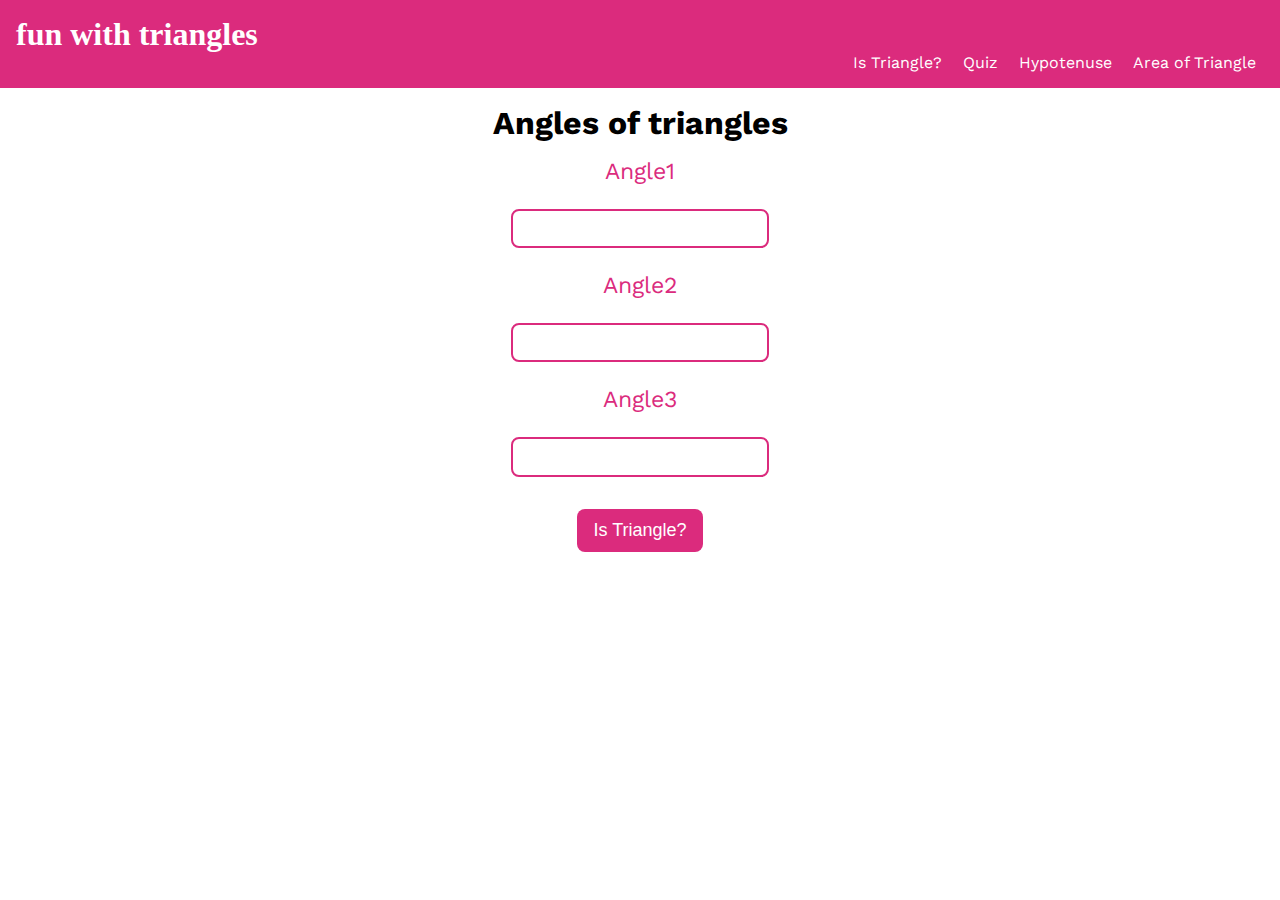
==== pages/angles-triangles.html @ 0bc92bcd "Basic Files added and structuring done]" ====
<!DOCTYPE html>
<html lang="en">
  <head>
    <meta charset="UTF-8" />
    <meta http-equiv="X-UA-Compatible" content="IE=edge" />
    <meta name="viewport" content="width=device-width, initial-scale=1.0" />
    <title>Angles of Triangles</title>
    <link rel="stylesheet" href="../style.css" />
  </head>
  <body>
    <header>
      <h1>fun with triangles</h1>
      <nav>
        <a href="/">Is Triangle?</a>
        <a href="../index.html">Quiz</a>
        <a href="../pages/calculate-hypo.html">Hypotenuse</a>
        <a href="../pages/calculate-area.html">Area of Triangle</a>
      </nav>
    </header>
    <main class="angles-triangles-main">
      <h1>Angles of triangles</h1>
      <label class="input-label" for="Angle1">
        <p>Angle1</p>
      </label>
      <input type="number" class="input-text angle-input" />
      <label class="input-label" for="Angle2">
        <p>Angle2</p>
      </label>
      <input type="number" class="input-text angle-input" />
      <label class="input-label" for="Angle3">
        <p>Angle3</p>
      </label>
      <input type="number" class="input-text angle-input" />
      <button class="btn-check" id="is-triangle-btn">Is Triangle?</button>
      <h2 class="output"></h2>
      <p id="output" class="output"></p>
    </main>
    </body>
    </html>
---- style.css ----
@import url("https://fonts.googleapis.com/css2?family=Work+Sans:ital,wght@0,300;0,400;0,600;0,700;1,400&display=swap");

* {
  padding: 0;
  margin: 0;
  box-sizing: border-box;
}

:root {
  --primary-color: #db2b7d;
}

body {
  font-family: "Work Sans", sans-serif;
  text-align: center;
}

a {
  text-decoration: none;
}

li {
  list-style: none;
}

/* Header */

header {
  padding: 1rem;
  background-color: var(--primary-color);
  color: #fff;
}

header h1 {
  font-family: "Megrim", cursive;
  text-align: initial;
}

nav {
  text-align: right;
}

nav > a {
  padding: 0 0.5rem;
}

/* Main */

main {
  margin: 0 0 7rem;
}

main h1 {
  margin: 1rem;
}

/*  Input */

.input-label {
  font-size: larger;
  color: var(--primary-color);
  width: 256px;
}

.input-label p {
  font-size: larger;
  margin: 0.5rem;
}

.input-text {
  font-size: 14px;
  outline: #fff;
  padding: 0.6rem 1rem;
  margin: 1rem;
  border: 2px solid var(--primary-color);
  border-radius: 0.5rem;
  width: 100%;
  max-width: 258px;
}

.btn-check {
  background: var(--primary-color);
  border: none;
  color: #fff;
  padding: 0.7rem 1rem;
  border-radius: 0.5rem;
  font-size: large;
  cursor: pointer;
  outline: #fff;
  margin: 1rem auto;
  display: block;
}

.output {
  font-size: x-large;
  margin: 1rem;
}

/* Footer */

footer {
  text-align: center;
  /* position: absolute;
  bottom: 0;
  left: 0;
  right: 0; */
}

footer p {
  font-size: large;
  text-align: center;
}

.footer-list {
  margin: 1rem;
}

a,
img,
li {
  display: inline;
  color: #fff;
}

img {
  width: 40px;
  padding: 1rem 0.2rem;
}
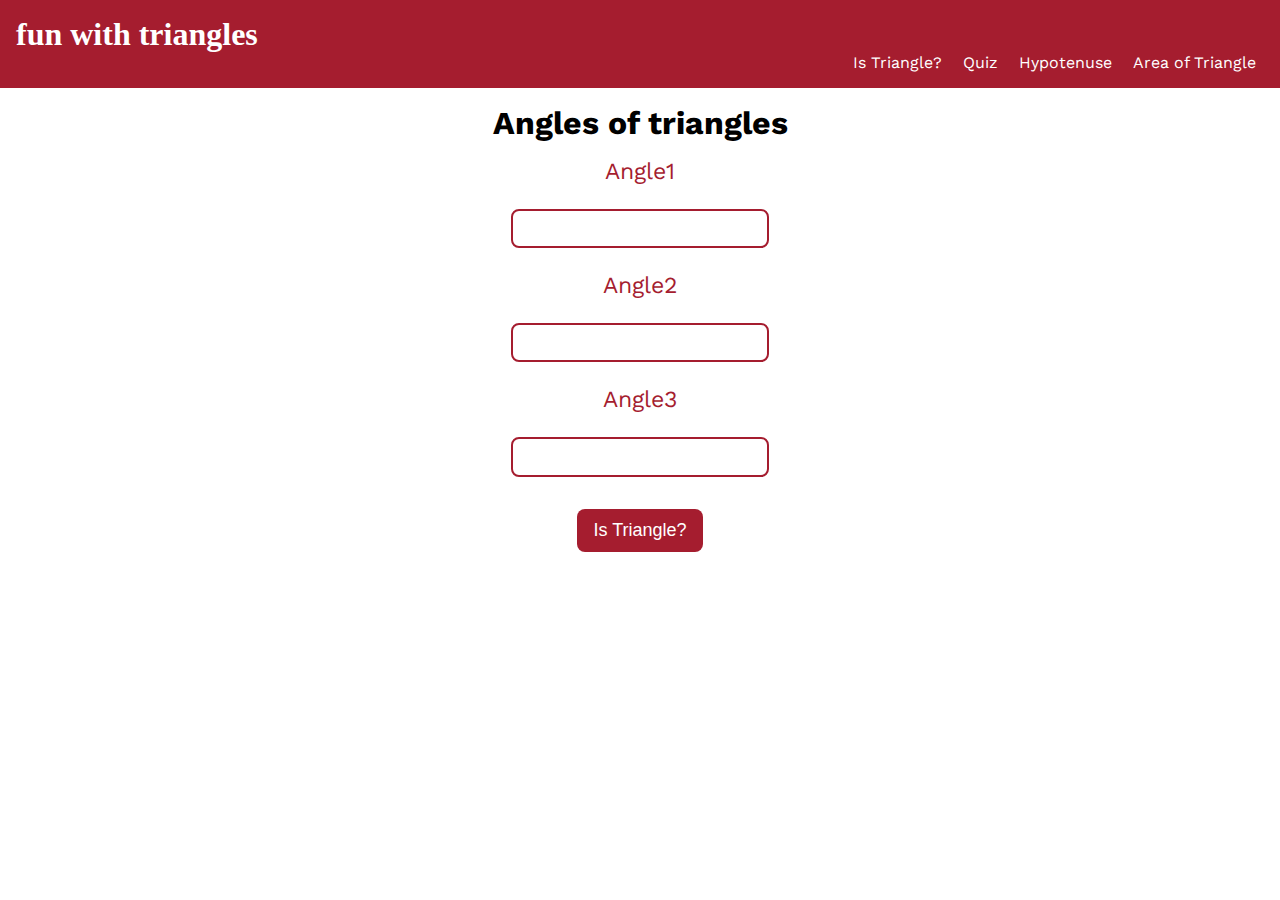
==== commit 0e6f8943: "isTriangle quiz done" ====
--- a/pages/angles-triangles.html
+++ b/pages/angles-triangles.html
@@ -22,18 +22,22 @@
       <label class="input-label" for="Angle1">
         <p>Angle1</p>
       </label>
-      <input type="number" class="input-text angle-input" />
+      <input type="number" class="input-text angle-input" min="0" oninput=" validity.valid|| 
+      (value='');" />
       <label class="input-label" for="Angle2">
         <p>Angle2</p>
       </label>
-      <input type="number" class="input-text angle-input" />
+      <input type="number" class="input-text angle-input"  min="0" oninput=" validity.valid|| 
+      (value='');" />
       <label class="input-label" for="Angle3">
         <p>Angle3</p>
       </label>
-      <input type="number" class="input-text angle-input" />
+      <input type="number" class="input-text angle-input"  min="0" oninput=" validity.valid|| 
+      (value='');"/>
       <button class="btn-check" id="is-triangle-btn">Is Triangle?</button>
       <h2 class="output"></h2>
       <p id="output" class="output"></p>
     </main>
+    <script src="../scripts/angles-triangles.js"></script>
     </body>
     </html>--- a/style.css
+++ b/style.css
@@ -8,7 +8,7 @@
 }
 
 :root {
-  --primary-color: #db2b7d;
+  --primary-color: #a51d2f;
 }
 
 body {
